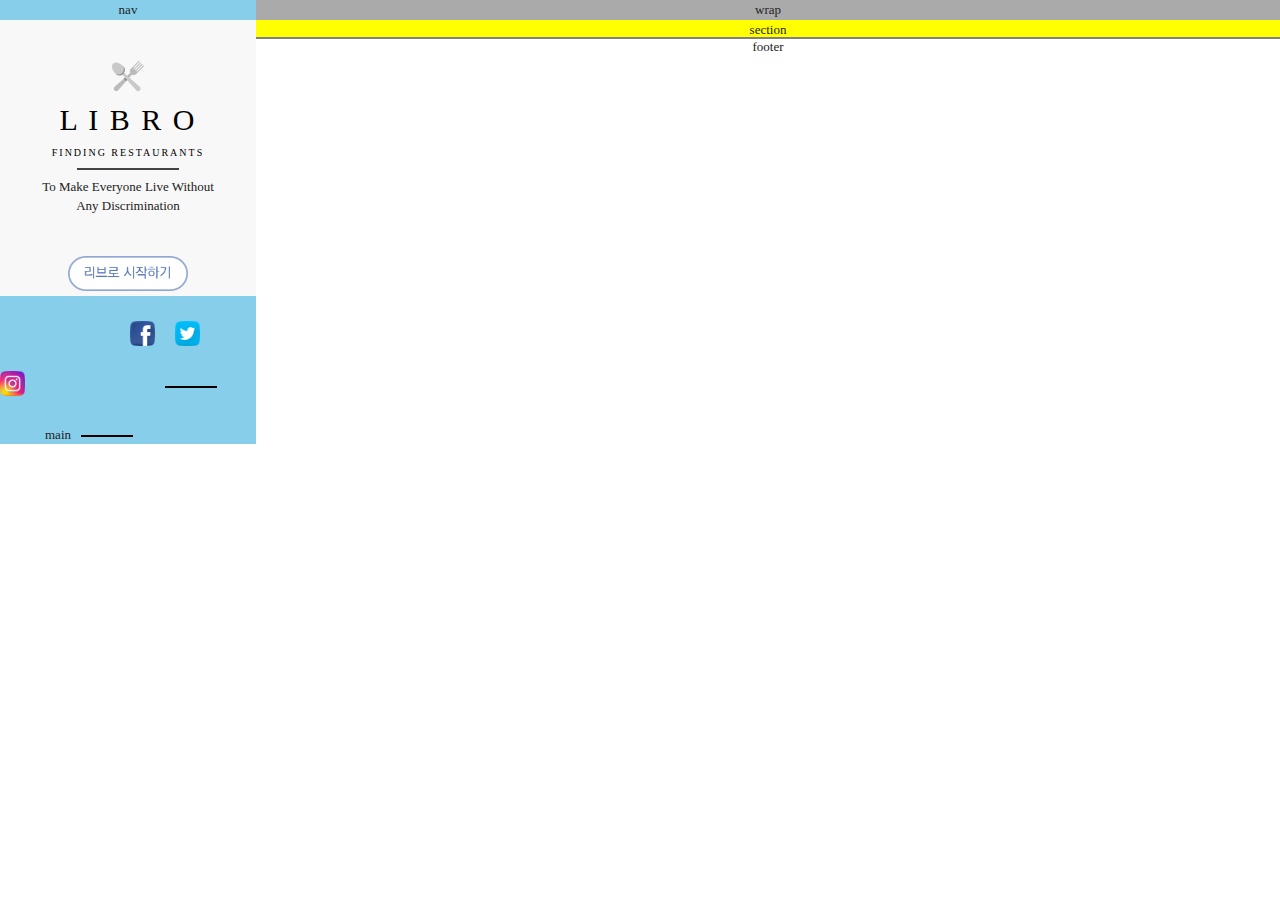
==== index.html @ 16bdeeff "Main 화면 레이아웃  - header" ====
<!DOCTYPE html>
<html>
	<head>
   		<!-- Css Style -->
		<link rel="stylesheet" href="css/style.css">
		<link rel="stylesheet" href="css/reset.css">
		
		<title>FoodFilter</title>
	
	</head>
	
	
 <body>
        <!-- wrap 시작 -->
        <div id="wrap">
            wrap
            <!-- 왼쪽 nav 부분 -->
            <div id="nav">
                nav
                <!-- nav안 header부분 -->
                <div class="header">
                    <img src="img/cutlery.png" class="Logo">
                    <br>
                    <a href="#" class="Logo tit">L I B R O</a>
                    <br>
                    <a href="#" class="Logo tit bottom">FINDING RESTAURANTS</a>
                    <br>
                    <hr style="border: solid 1px rgba(67, 67, 67, 1); width:100px;">

                    <p>To Make Everyone Live  Without<br>
                    Any  Discrimination</p>

                    <a href="#" class="img"><img src="img/LIBROSTART.png"></a>
                        
                    <ul>
                        <li><a href="#" class="sns facebook"><img src="img/facebook.png"></a></li>
                        <li><a href="#" class="sns twitter"><img src="img/twitter.png"></a></li>
                        <li><a href="#" class="sns instagram"><img src="img/instagram.png"></a></li>
                    </ul>                
                </div>
                <!-- header끝 -->

                <!-- nav안 header밑 menu부분 -->
                <div class="menu">
                    <hr style="border:solid 1px black; width:50px; margin-top:40px; margin-left:120px; margin-right:10px; float:left; "> 
                   <div id="main" style="float:left; margin-top:30px; margin-right:10px;">main</div> 
                    <hr style="border:solid 1px black; width:50px; margin-top:40px; margin-right:100px; float:left; "> 
              
                </div>
                <!-- menu끝 -->

            </div>
            <!-- nav끝 -->

            <!-- section 시작 -->
            <div id="section">
                section
                
                <div id="footer">footer</div>
            </div>
            <!-- section 끝 -->

        </div>
        <!-- wrap 끝 -->
    </body>
</html>
---- css/style.css ----
.title {
	font-weight: bold;
	font-size: 30px;
}


body {
    text-align: center;
    color: #FFF;
    width: 100%;
    height: 100%;
}

#wrap{
    width: 100%;
    height:100%;
    margin: 0 auto;
    background-color:#aaa;

    position:relative;
}

#wrap #nav{
    background-color:skyblue;
    width: 20%;
    height:100%;
    float:left;
}

#wrap #nav .header{
    background-color:#F8F8F8;
    margin:0;
	width:100%;
    height:40%;
}

#wrap #nav .header .Logo{
    width:32px; 
    height:32px;

    margin-top:40px;
 
}

.tit{
    font-size:30px; 
    font-style:40px; 
    font-family: 'Nanum Pen Script'; 
    text-align:center; 
    padding:5px; 
    letter-spacing:2px;
    color:black;
}

.bottom{
    font-size:10px;
}

.header .img img{
    margin-top:40px;

    width:120px;
    height:35px;
}

.header ul li .sns img{
    width:25px;
    height:25px;

    margin-top:25px;
    float:left;
}

.facebook img{
    margin-left:130px;
    margin-right:20px;
}

.twitter img{
    margin-right:20px;
}

.instagram img{
    margin-right:20px;
}

#wrap #nav .menu{
    margin:0;
    background-color:#FFFFFF;
    height:60%;
}

#wrap #section{
    background-color:yellow;
    float:left;
    height:100%;
    width:80%;

    position:relative;
}

#wrap #section #footer{
    background-color:gray;

    height: 10%;
    width:100%;

    position:absolute;
    bottom:0;

    clear: both;
}
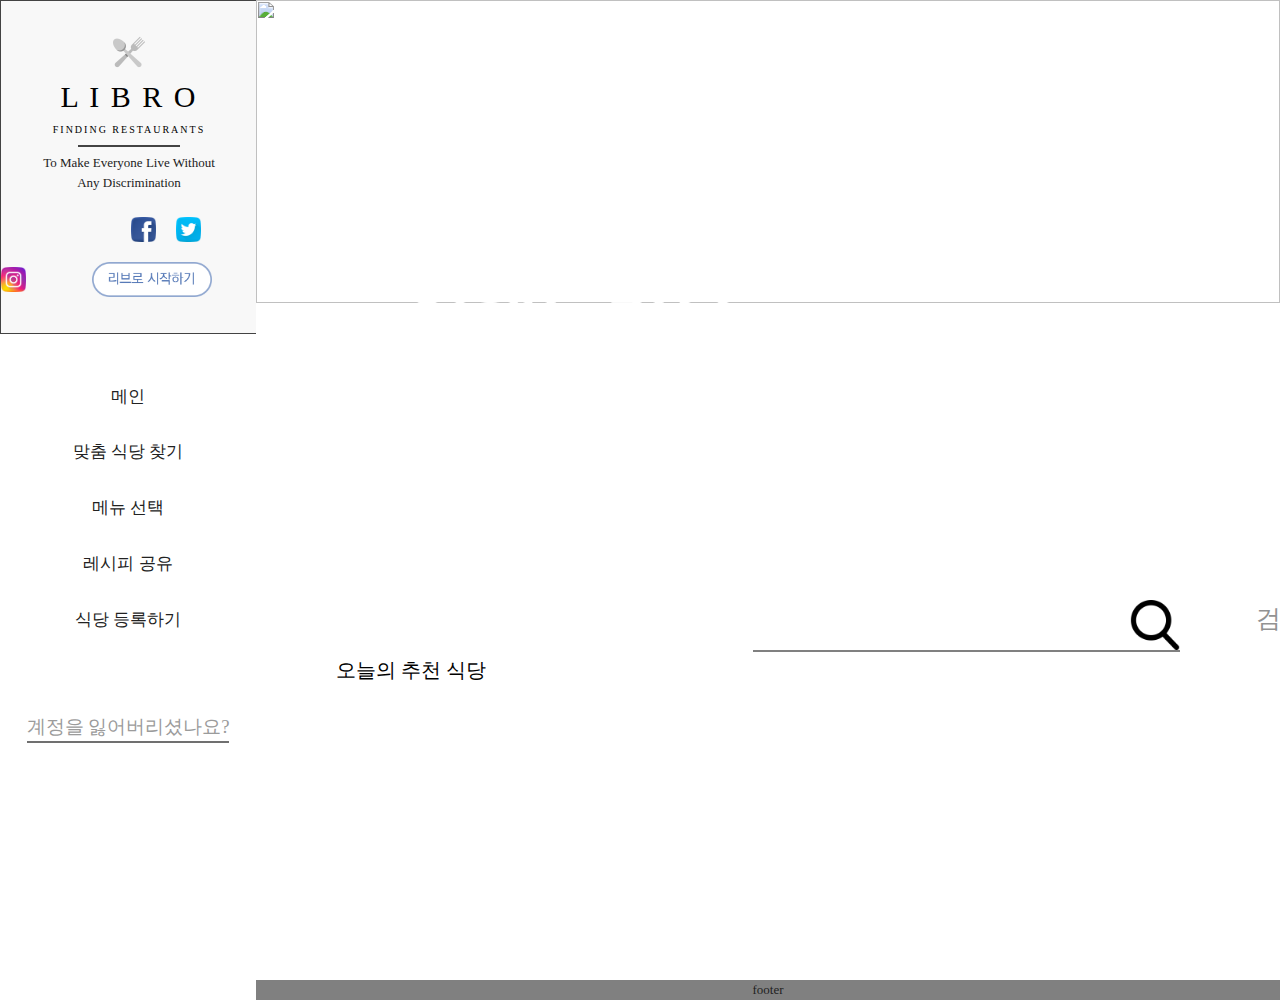
==== commit f28ce4a1: "section 부분 검색바 추가" ====
--- a/index.html
+++ b/index.html
@@ -13,10 +13,9 @@
  <body>
         <!-- wrap 시작 -->
         <div id="wrap">
-            wrap
             <!-- 왼쪽 nav 부분 -->
             <div id="nav">
-                nav
+                
                 <!-- nav안 header부분 -->
                 <div class="header">
                     <img src="img/cutlery.png" class="Logo">
@@ -30,22 +29,31 @@
                     <p>To Make Everyone Live  Without<br>
                     Any  Discrimination</p>
 
-                    <a href="#" class="img"><img src="img/LIBROSTART.png"></a>
-                        
                     <ul>
                         <li><a href="#" class="sns facebook"><img src="img/facebook.png"></a></li>
                         <li><a href="#" class="sns twitter"><img src="img/twitter.png"></a></li>
                         <li><a href="#" class="sns instagram"><img src="img/instagram.png"></a></li>
-                    </ul>                
+                    </ul>  
+            
+                    <a href="#" class="img"><img src="img/LIBROSTART.png"></a>
+
                 </div>
                 <!-- header끝 -->
 
                 <!-- nav안 header밑 menu부분 -->
                 <div class="menu">
-                    <hr style="border:solid 1px black; width:50px; margin-top:40px; margin-left:120px; margin-right:10px; float:left; "> 
-                   <div id="main" style="float:left; margin-top:30px; margin-right:10px;">main</div> 
-                    <hr style="border:solid 1px black; width:50px; margin-top:40px; margin-right:100px; float:left; "> 
+                    
+                    <ul>
+                        <li>메인</li>
+                        <li>맞춤 식당 찾기</li>
+                        <li>메뉴 선택</li>
+                        <li>레시피 공유</li>
+                        <li>식당 등록하기</li>
+                    </ul>
               
+                    <a href = "#" class = "lost">계정을 잃어버리셨나요?</a>
+                    <hr style = "margin-top:-0.5px; width:200px; border:1px rgb(112, 112, 112) solid;">
+
                 </div>
                 <!-- menu끝 -->
 
@@ -54,8 +62,18 @@
 
             <!-- section 시작 -->
             <div id="section">
-                section
-                
+              <img src="img/HeaderFood.png" class="header img">
+                <div class="text1"><img src="img/오늘 점심은 리브로가.png"></div>
+                <div class="text2"><img src="img/매일 입맛에-.png"></div>
+                </img>
+            <!-- 검색바 -->
+            <p class="search">검색어를 입력해 주세요. </p>
+            <hr style="width:425px; border:solid 0.4px gray; position:absolute; right:100px; margin-top:100px;">
+            <a href="#" class="search"><img src="img/search.png"></a>
+
+            <!-- 오늘의 추천식당  -->
+                <p class="restaurants">오늘의 추천 식당</p>
+
                 <div id="footer">footer</div>
             </div>
             <!-- section 끝 -->
--- a/css/style.css
+++ b/css/style.css
@@ -1,113 +1,44 @@
-.title {
-	font-weight: bold;
-	font-size: 30px;
-}
+/* 전체적인 스타일이 필요할 때 사용 */
+body { text-align: center; color: #FFF; width: 100%; height: 100%; }
 
+/* 맨 위 공간 뭐가 들어가야할지는 모르겠음 (현 위 회색) */
+#wrap{ width: 100%; height:100%; margin: 0 auto; background-color:#aaa; position:relative; }
 
-body {
-    text-align: center;
-    color: #FFF;
-    width: 100%;
-    height: 100%;
-}
+/* 메뉴 바 관련 공간 (현 왼쪽에 붙어있는 거) - 위 로그인 전 공간(?) */
+#wrap #nav{ width: 20%;height:100%; float:left; }
+#wrap #nav .header{  margin:0; width:100%; height:40%; border:1px solid #434343; background-color:#F8F8F8; }
+#wrap #nav .header .Logo{ width:32px; height:32px; margin-top:35px }
+#wrap #nav .menu{ margin:0; background-color:#FFFFFF; height:60%; }
+.tit{ font-size:30px; font-style:40px; font-family: 'Nanum Pen Script'; text-align:center; padding:5px; letter-spacing:2px; color:black; }
+.bottom{ font-size:10px; }
+.header .img img{ margin-top:20px; margin-bottom:30px; width:120px; height:35px; }
+.header ul li .sns img{ width:25px; height:25px; margin-top:25px; float:left; }
+.facebook img{ margin-left:130px; margin-right:20px; }
+.twitter img{ margin-right:20px; }
+.instagram img{ margin-right:20px;}
 
-#wrap{
-    width: 100%;
-    height:100%;
-    margin: 0 auto;
-    background-color:#aaa;
+/* 메뉴 바 관련 공간 (현 왼쪽에 붙어있는 거) - 아래 메뉴 나오는 공간 */
+.menu .lost { font-family: 'Nanum Pen Script'; font-size: 14pt; color : #9B9B9B; }
+.menu ul { font-family: 'Nanum Pen Script'; font-size: 13pt; }
+.menu ul li { margin-bottom:30px; }
+.menu ul li:nth-child(-n+1){ margin-top:50px;}
+.menu ul li:nth-child(n+5) { margin-bottom:80px; }
+.menu ul li:hover { color:#5377B6; font-weight: 1000; }
 
-    position:relative;
-}
+/* 내용이 들어갈 공간 오른쪽 가장 큰 공간 (현 노랑색) */
+#wrap #section{ background: #ffffff; float:left; height:1000px; width:80%; position:relative; }
 
-#wrap #nav{
-    background-color:skyblue;
-    width: 20%;
-    height:100%;
-    float:left;
-}
+/* section부분 맨 위 header */
+#wrap #section img{width:100%; height:55%; position:relative;}
+#wrap #section .text1 img {position:absolute; width:450px; height:350px; left:100px; top:50px;}
+#wrap #section .text2 img {position:absolute; width:500px; height:50px; left:140px; top:380px;}
 
-#wrap #nav .header{
-    background-color:#F8F8F8;
-    margin:0;
-	width:100%;
-    height:40%;
-}
+/* section부분 아래 본문 */
+/* 검색바 */
+#wrap #section p{ display:flex; text-align:center; width:425px; height:51px; position:absolute; left:1000px; font-size:25px; font-family:Cabin; font-style:normal; margin-top:50px; color: #929292;}
+#wrap #section .search img{width:50px; height:50px; position:absolute; right:100px; top:600px;}
+/* 오늘의 추천식당 */
+#wrap #section .restaurants{position: absolute; width:200px; height: 40px; left:80px; top: 600px; font-family:Cabin; font-style:normal; font-weight:normal; font-size:20px; line-height:25px; align-items:center; text-align:center; color: #000000;}
 
-#wrap #nav .header .Logo{
-    width:32px; 
-    height:32px;
-
-    margin-top:40px;
- 
-}
-
-.tit{
-    font-size:30px; 
-    font-style:40px; 
-    font-family: 'Nanum Pen Script'; 
-    text-align:center; 
-    padding:5px; 
-    letter-spacing:2px;
-    color:black;
-}
-
-.bottom{
-    font-size:10px;
-}
-
-.header .img img{
-    margin-top:40px;
-
-    width:120px;
-    height:35px;
-}
-
-.header ul li .sns img{
-    width:25px;
-    height:25px;
-
-    margin-top:25px;
-    float:left;
-}
-
-.facebook img{
-    margin-left:130px;
-    margin-right:20px;
-}
-
-.twitter img{
-    margin-right:20px;
-}
-
-.instagram img{
-    margin-right:20px;
-}
-
-#wrap #nav .menu{
-    margin:0;
-    background-color:#FFFFFF;
-    height:60%;
-}
-
-#wrap #section{
-    background-color:yellow;
-    float:left;
-    height:100%;
-    width:80%;
-
-    position:relative;
-}
-
-#wrap #section #footer{
-    background-color:gray;
-
-    height: 10%;
-    width:100%;
-
-    position:absolute;
-    bottom:0;
-
-    clear: both;
-}
-
+/* 개발자 소개란과 간단한 메뉴들이 둘어갈 공간 (현 아래 회색) */
+#wrap #section #footer{ background-color:gray; height: 2%; width:100%; position:absolute; bottom:0; clear: both; }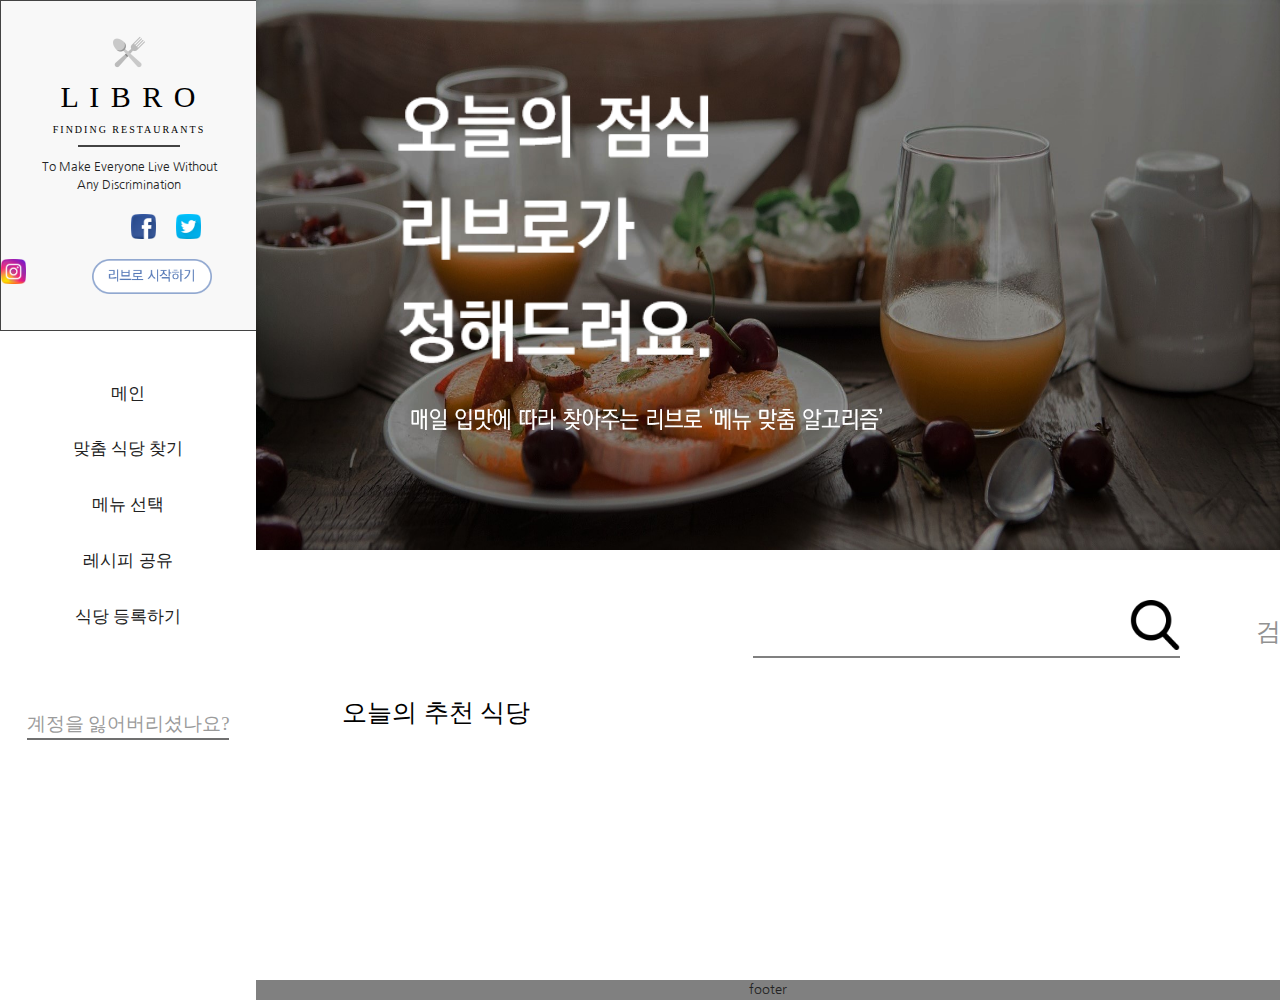
==== commit 04401099: "header 이미지 변경 / 오늘의 추천식당 디자인 변경 /  searchbar 변경" ====
--- a/index.html
+++ b/index.html
@@ -3,7 +3,10 @@
 	<head>
    		<!-- Css Style -->
 		<link rel="stylesheet" href="css/style.css">
-		<link rel="stylesheet" href="css/reset.css">
+        <link rel="stylesheet" href="css/reset.css">
+        
+        <!-- 웹폰트 -->
+        <link href="https://fonts.googleapis.com/css?family=Nanum+Gothic:400,700,800&amp;subset=korean" rel="stylesheet">
 		
 		<title>FoodFilter</title>
 	
@@ -62,12 +65,12 @@
 
             <!-- section 시작 -->
             <div id="section">
-              <img src="img/HeaderFood.png" class="header img">
+              <img src="img/HeaderFood.jpg" class="header img">
                 <div class="text1"><img src="img/오늘 점심은 리브로가.png"></div>
                 <div class="text2"><img src="img/매일 입맛에-.png"></div>
                 </img>
             <!-- 검색바 -->
-            <p class="search">검색어를 입력해 주세요. </p>
+            <input type="text" class="search" value="검색어를 입력해 주세요."> </input>
             <hr style="width:425px; border:solid 0.4px gray; position:absolute; right:100px; margin-top:100px;">
             <a href="#" class="search"><img src="img/search.png"></a>
 
--- a/css/style.css
+++ b/css/style.css
@@ -11,8 +11,9 @@
 #wrap #nav .menu{ margin:0; background-color:#FFFFFF; height:60%; }
 .tit{ font-size:30px; font-style:40px; font-family: 'Nanum Pen Script'; text-align:center; padding:5px; letter-spacing:2px; color:black; }
 .bottom{ font-size:10px; }
+#wrap #nav .header p{font-family: "Nanum Gothic", sans-serif; font-size:12px; padding-top:5px;}
 .header .img img{ margin-top:20px; margin-bottom:30px; width:120px; height:35px; }
-.header ul li .sns img{ width:25px; height:25px; margin-top:25px; float:left; }
+.header ul li .sns img{ width:25px; height:25px; margin-top:20px; float:left; }
 .facebook img{ margin-left:130px; margin-right:20px; }
 .twitter img{ margin-right:20px; }
 .instagram img{ margin-right:20px;}
@@ -30,15 +31,15 @@
 
 /* section부분 맨 위 header */
 #wrap #section img{width:100%; height:55%; position:relative;}
-#wrap #section .text1 img {position:absolute; width:450px; height:350px; left:100px; top:50px;}
-#wrap #section .text2 img {position:absolute; width:500px; height:50px; left:140px; top:380px;}
+#wrap #section .text1 img {position:absolute; width:400px; height:350px; left:100px; top:70px;}
+#wrap #section .text2 img {position:absolute; width:500px; height:50px; left:140px; top:400px;}
 
 /* section부분 아래 본문 */
 /* 검색바 */
-#wrap #section p{ display:flex; text-align:center; width:425px; height:51px; position:absolute; left:1000px; font-size:25px; font-family:Cabin; font-style:normal; margin-top:50px; color: #929292;}
+#wrap #section input{ border:0; display:flex; text-align:left; width:425px; height:51px; position:absolute; left:1000px; font-size:25px; font-family:Cabin; font-style:normal; margin-top:50px; color: #929292;}
 #wrap #section .search img{width:50px; height:50px; position:absolute; right:100px; top:600px;}
 /* 오늘의 추천식당 */
-#wrap #section .restaurants{position: absolute; width:200px; height: 40px; left:80px; top: 600px; font-family:Cabin; font-style:normal; font-weight:normal; font-size:20px; line-height:25px; align-items:center; text-align:center; color: #000000;}
+#wrap #section .restaurants{position: absolute; width:200px; height: 40px; left:80px; top:700px; font-family:Cabin; font-style:normal; font-weight:normal; font-size:25px; line-height:25px; align-items:center; text-align:center; color: #000000;}
 
 /* 개발자 소개란과 간단한 메뉴들이 둘어갈 공간 (현 아래 회색) */
 #wrap #section #footer{ background-color:gray; height: 2%; width:100%; position:absolute; bottom:0; clear: both; }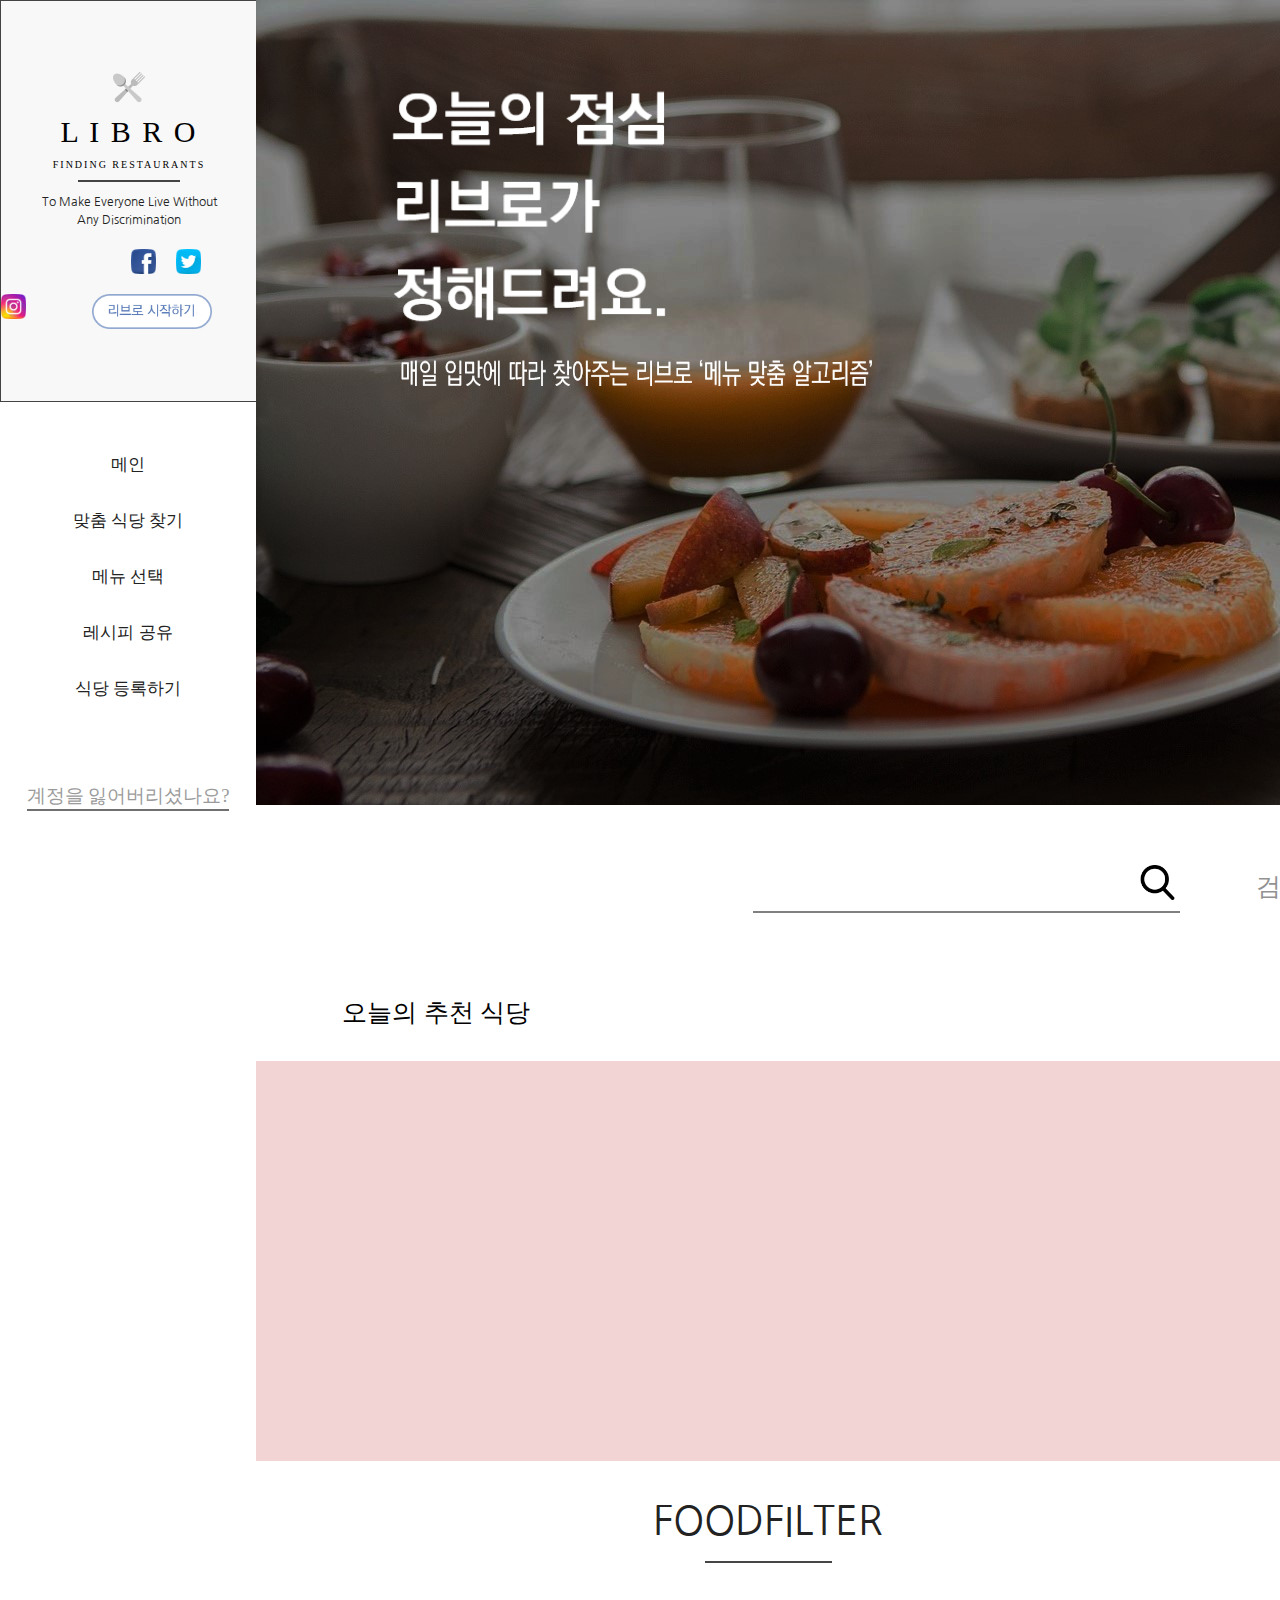
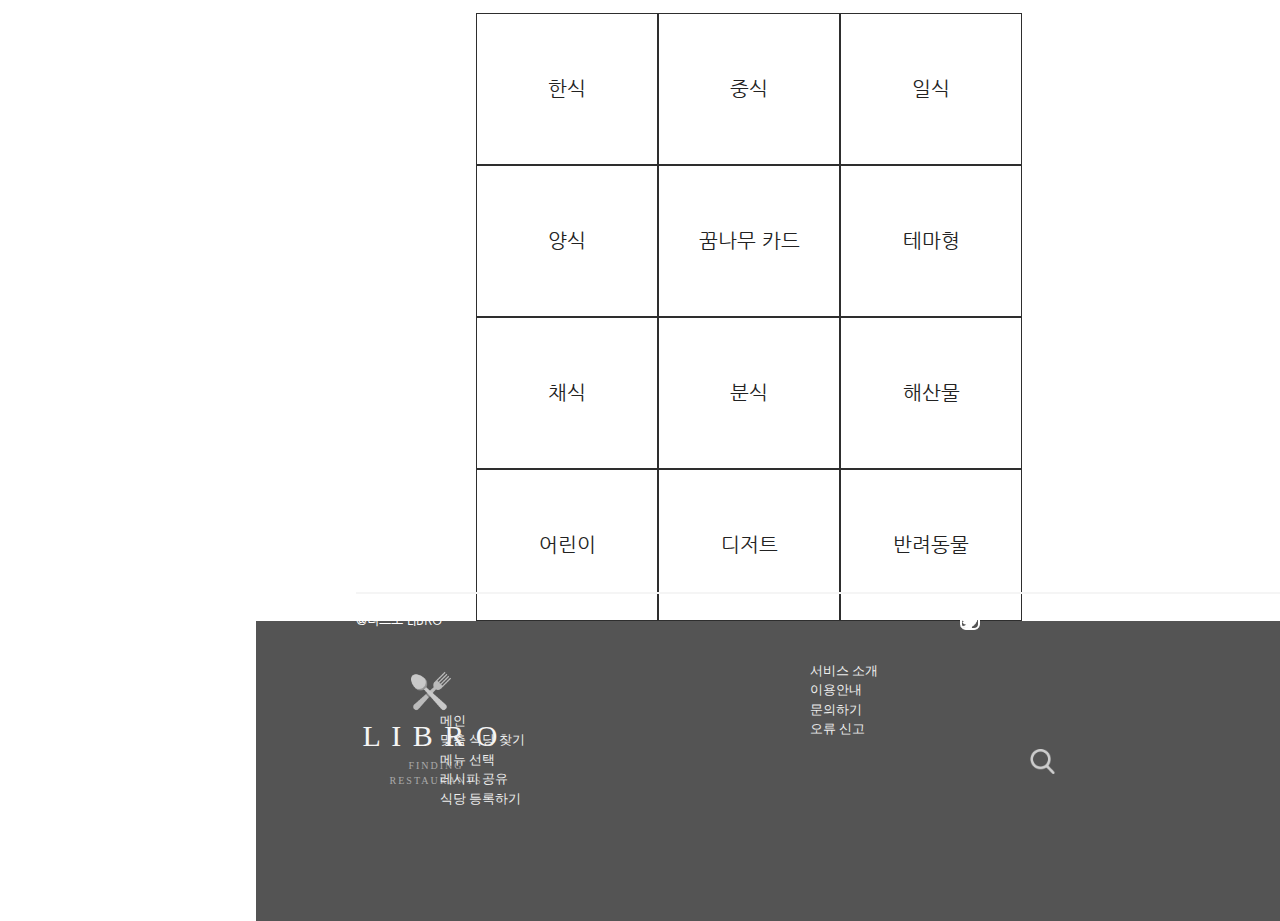
==== commit 5a0acf45: "nav - header 디자인 오늘의 추천식당 foodfilter footer" ====
--- a/index.html
+++ b/index.html
@@ -38,7 +38,7 @@
                         <li><a href="#" class="sns instagram"><img src="img/instagram.png"></a></li>
                     </ul>  
             
-                    <a href="#" class="img"><img src="img/LIBROSTART.png"></a>
+                    <a href="login.html" class="img"><img src="img/LIBROSTART.png"></a>
 
                 </div>
                 <!-- header끝 -->
@@ -65,23 +65,100 @@
 
             <!-- section 시작 -->
             <div id="section">
-              <img src="img/HeaderFood.jpg" class="header img">
-                <div class="text1"><img src="img/오늘 점심은 리브로가.png"></div>
-                <div class="text2"><img src="img/매일 입맛에-.png"></div>
-                </img>
+                <div class="header img"><img src="img/HeaderFood.jpg" ></div>
+                  <div class="text1"><img src="img/오늘 점심은 리브로가.png"></div>
+                  <div class="text2"><img src="img/매일 입맛에-.png"></div>
+
             <!-- 검색바 -->
             <input type="text" class="search" value="검색어를 입력해 주세요."> </input>
             <hr style="width:425px; border:solid 0.4px gray; position:absolute; right:100px; margin-top:100px;">
             <a href="#" class="search"><img src="img/search.png"></a>
 
+
             <!-- 오늘의 추천식당  -->
-                <p class="restaurants">오늘의 추천 식당</p>
+            <div class="restaurants"><p>오늘의 추천 식당</p></div>
+            <div class="rest_notice">
+                <!-- 추천식당 들어갈 부분 -->
+            </div>
 
-                <div id="footer">footer</div>
-            </div>
-            <!-- section 끝 -->
+   <!-- foodfilter 부분 -->
+   <p class="foodfilter">FOODFILTER</p>
+   <hr style="width:125px; border:solid 0.4px rgba(69, 69, 69, 1); margin-top:10px; ">
 
-        </div>
-        <!-- wrap 끝 -->
-    </body>
+   <div class="notice_over1">
+           <ul>
+               <li><a href="#" class="ffbox">한식</a></li>
+               <li><a href="#" class="ffbox">중식</a></li>
+               <li><a href="#" class="ffbox">일식</a></li>
+               <li><a href="#" class="ffbox">양식</a></li>
+               <li><a href="#" class="ffbox">꿈나무 카드</a></li>
+               <li><a href="#" class="ffbox">테마형</a></li>
+           </ul>    
+           </div>
+
+           <div class="notice_over2">
+           <ul>
+               <li><a href="#" class="ffbox">채식</a></li>
+               <li><a href="#" class="ffbox">분식</a></li>
+               <li><a href="#" class="ffbox">해산물</a></li>
+               <li><a href="#" class="ffbox">어린이</a></li>
+               <li><a href="#" class="ffbox">디저트</a></li>
+               <li><a href="#" class="ffbox">반려동물</a></li>
+           
+           </ul>
+   </div>
+
+   <div id="footer">
+
+           <div class="Logo">
+                   <img src="img/cutlery.png" class="Logo img">
+                   
+                   <a href="#" class="Logo tit">L I B R O</a>
+                 
+                   <a href="#" class="Logo tit bottom">FINDING RESTAURANTS</a>
+               </div>
+
+               <div class="notice2">
+                       <ul>
+                           <li><a href="#">서비스 소개</a></li>
+                           <li><a href="#">이용안내</a></li>
+                           <li><a href="#">문의하기</a></li>
+                           <li><a href="#">오류 신고</a></li>
+                           <li><input type="text" value="Search" class="search"></li>
+                           <li><div class="footer_simg"><img src="img/search2.png"></div></li>
+
+                       </ul>
+               </div>
+
+               <div class="notice1">
+                   <ul>
+                       <li><a href="#">메인</a></li>
+                       <li><a href="#">맞춤 식당 찾기</a></li>
+                       <li><a href="#">메뉴 선택</a></li>
+                       <li><a href="#">레시피 공유</a></li>
+                       <li><a href="#">식당 등록하기</a></li>
+                   </ul>
+               </div>
+
+               <br>
+               
+               <hr style="width:1200px; border:solid 0.4px whitesmoke; position:absolute; margin-left:100px; bottom:-1200px;">
+
+               <p class="footer_text1">@리브로 LIBRO</p>
+
+               <div class="footer_sns">
+               <ul>
+                       <li><a href="#" class="sns facebook"><img src="img/white_sns/facebook.png"></a></li>
+                       <li><a href="#" class="sns twitter"><img src="img/white_sns/twitter.png"></a></li>
+                       <li><a href="#" class="sns instagram"><img src="img/white_sns/instagram.png"></a></li>
+               </ul>  
+           </div>
+
+   </div>
+</div>
+<!-- section 끝 -->
+
+</div>
+<!-- wrap 끝 -->
+</body>
 </html>--- a/css/style.css
+++ b/css/style.css
@@ -4,19 +4,20 @@
 /* 맨 위 공간 뭐가 들어가야할지는 모르겠음 (현 위 회색) */
 #wrap{ width: 100%; height:100%; margin: 0 auto; background-color:#aaa; position:relative; }
 
+
 /* 메뉴 바 관련 공간 (현 왼쪽에 붙어있는 거) - 위 로그인 전 공간(?) */
-#wrap #nav{ width: 20%;height:100%; float:left; }
-#wrap #nav .header{  margin:0; width:100%; height:40%; border:1px solid #434343; background-color:#F8F8F8; }
-#wrap #nav .header .Logo{ width:32px; height:32px; margin-top:35px }
-#wrap #nav .menu{ margin:0; background-color:#FFFFFF; height:60%; }
-.tit{ font-size:30px; font-style:40px; font-family: 'Nanum Pen Script'; text-align:center; padding:5px; letter-spacing:2px; color:black; }
-.bottom{ font-size:10px; }
+#wrap #nav{ width: 20%; float:left; }
+#wrap #nav .header{  margin:0; width:100%; height:400px;  border:1px solid #434343; background-color:#F8F8F8; }
+#wrap #nav .header .Logo{ width:32px; height:32px; margin-top:70px }
+#wrap #nav .header .tit{ font-size:30px; font-style:45px; font-family: 'Nanum Pen Script'; text-align:center; padding:5px; letter-spacing:2px; color:black; }
+#wrap #nav .header .bottom{ font-size:10px; }
 #wrap #nav .header p{font-family: "Nanum Gothic", sans-serif; font-size:12px; padding-top:5px;}
-.header .img img{ margin-top:20px; margin-bottom:30px; width:120px; height:35px; }
-.header ul li .sns img{ width:25px; height:25px; margin-top:20px; float:left; }
-.facebook img{ margin-left:130px; margin-right:20px; }
-.twitter img{ margin-right:20px; }
-.instagram img{ margin-right:20px;}
+#wrap #nav .header .img img{ margin-top:20px; margin-bottom:30px; width:120px; height:35px; }
+/* #nav header의 sns 이미지 */
+#wrap #nav .header ul li .sns img{ width:25px; height:25px; margin-top:20px; float:left; }
+#wrap #nav .facebook img{ margin-left:130px; margin-right:20px; }
+#wrap #nav .twitter img{ margin-right:20px; }
+#wrap #nav .instagram img{ margin-right:20px;}
 
 /* 메뉴 바 관련 공간 (현 왼쪽에 붙어있는 거) - 아래 메뉴 나오는 공간 */
 .menu .lost { font-family: 'Nanum Pen Script'; font-size: 14pt; color : #9B9B9B; }
@@ -30,16 +31,41 @@
 #wrap #section{ background: #ffffff; float:left; height:1000px; width:80%; position:relative; }
 
 /* section부분 맨 위 header */
-#wrap #section img{width:100%; height:55%; position:relative;}
-#wrap #section .text1 img {position:absolute; width:400px; height:350px; left:100px; top:70px;}
-#wrap #section .text2 img {position:absolute; width:500px; height:50px; left:140px; top:400px;}
+#wrap #section .header .img img{width:100%; height:55%; position:relative;}
+#wrap #section .text1 img {position:absolute; width:350px; height:300px; left:100px; top:70px;}
+#wrap #section .text2 img {position:absolute; width:500px; height:60px; left:130px; top:350px;}
 
 /* section부분 아래 본문 */
 /* 검색바 */
 #wrap #section input{ border:0; display:flex; text-align:left; width:425px; height:51px; position:absolute; left:1000px; font-size:25px; font-family:Cabin; font-style:normal; margin-top:50px; color: #929292;}
-#wrap #section .search img{width:50px; height:50px; position:absolute; right:100px; top:600px;}
+#wrap #section .search img{width:35px; height:35px; position:absolute; right:105px; bottom:100px;}
+
 /* 오늘의 추천식당 */
-#wrap #section .restaurants{position: absolute; width:200px; height: 40px; left:80px; top:700px; font-family:Cabin; font-style:normal; font-weight:normal; font-size:25px; line-height:25px; align-items:center; text-align:center; color: #000000;}
+#wrap #section .restaurants{position: absolute; width:200px; height: 40px; left:80px; top:1000px; font-family:Cabin; font-style:normal; font-weight:normal; font-size:25px; line-height:25px; align-items:center; text-align:center; color: #000000;}
+#wrap #section .rest_notice{margin-top:250px; height:400px; background-color:rgb(243, 212, 212);}
 
-/* 개발자 소개란과 간단한 메뉴들이 둘어갈 공간 (현 아래 회색) */
-#wrap #section #footer{ background-color:gray; height: 2%; width:100%; position:absolute; bottom:0; clear: both; }+/* foodfilter */
+#wrap #section .foodfilter{ font-size:30pt; text-align:center; margin-top:30px;}
+#wrap #section .notice_over1{margin-top:50px; margin-left:220px; margin-right:150px; }
+#wrap #section .notice_over2{margin-top:50px; margin-left:220px; margin-right:150px; margin-bottom:400px;}
+#wrap #section ul li .ffbox{width:180px; height:150px; float:left; margin:0; font-size:15pt; text-align:center; line-height:150px; border:solid 0.4px rgba(46, 46, 46, 1);}
+
+
+/* Footer 개발자 소개란과 간단한 메뉴들이 둘어갈 공간 (현 아래 회색) */
+#wrap #section #footer{ background-color:rgba(65, 65, 65, 0.9); height:300px; width:100%; bottom:0; clear: both; }
+#wrap #section #footer .Logo{float:left; width:150px; height:50px; margin-left:50px;}
+#wrap #section #footer .Logo .img{width:40px; height:40px; margin-top:50px; margin-left:105px;}
+#wrap #section #footer .Logo .tit{margin-top:2px; font-size:30px; font-style:40px; font-family: 'Nanum Pen Script'; text-align:center; letter-spacing:2px; color:whitesmoke; }
+#wrap #section #footer .Logo .bottom{margin-left:55px; margin-top:-5px; padding:0; font-size:10px; color:rgba(170, 170, 170, 1);}
+/* footer 메뉴 목록 */
+#wrap #section #footer .notice1{text-align:left; float:right; width:150px; margin-right:220px; margin-top:40px;}
+#wrap #section #footer .notice1 ul li a{color:rgba(238, 238, 238, 1); font-family: 'Nanum Pen Script';}
+
+#wrap #section #footer .notice2{text-align:left; float:right; width:150px; margin-right:320px; margin-top:40px;}
+#wrap #section #footer .notice2 ul li a{color:rgba(238, 238, 238, 1); font-family: 'Nanum Pen Script'; padding-top:16px;}
+#wrap #section #footer .notice2 ul li .search{background-color:rgba(255, 255, 255, 0.85); width:200px; height:15px; font-size:20px; padding:5px; margin-left:50px; margin-top:10px;}
+#wrap #section #footer .notice2 ul li .footer_simg img{width:25x; height:25px;  position:absolute; right:225px; margin-top:10px; }
+#wrap #section #footer .footer_text1{position:absolute; left:100px; bottom:-1230px; color:rgba(255, 255, 255, 1);}
+
+/* sns */
+#wrap #section #footer .footer_sns ul li .sns img{ position:absolute; right:300px; bottom:-1230px; width:2%; margin-top:20px; float:left; }